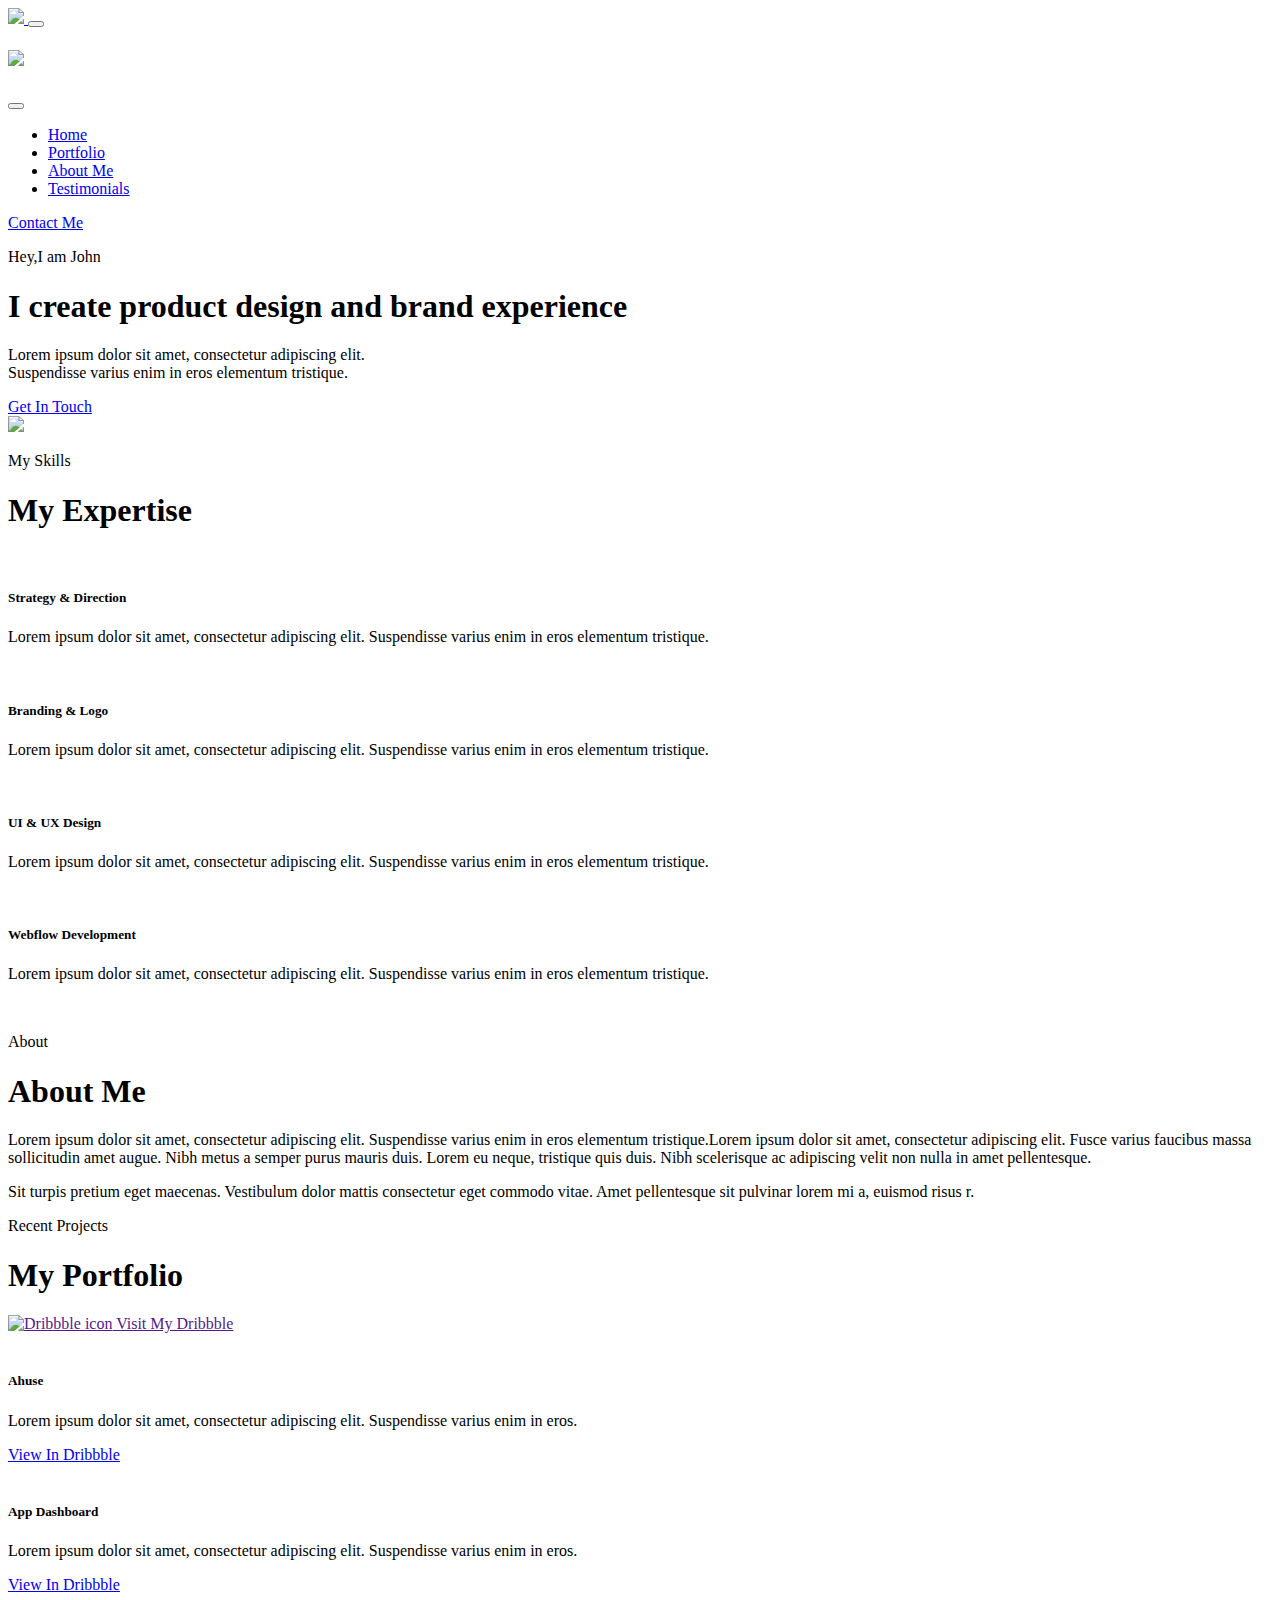
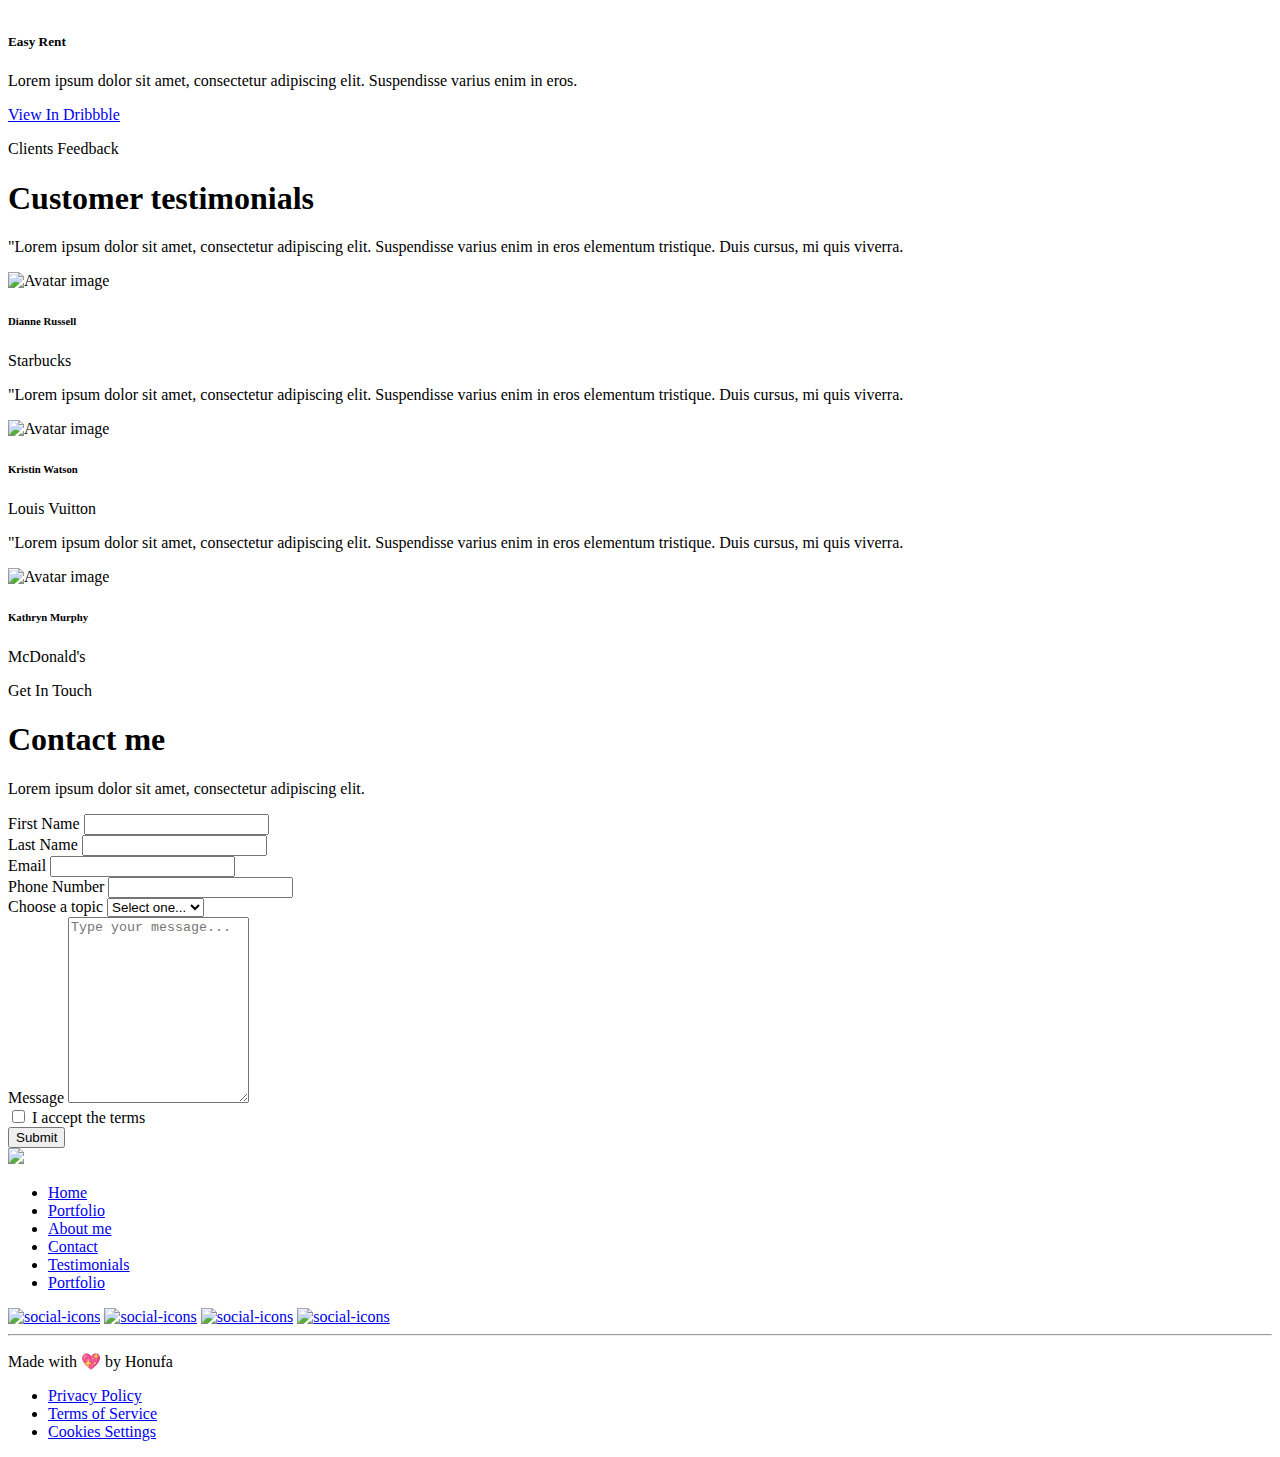
==== index.html @ 2c0fd6b6 "comments 1" ====
<!DOCTYPE html>
<html lang="en">
<head>
    <meta charset="UTF-8">
    <meta name="viewport" content="width=device-width, initial-scale=1.0">
    <title>Assignment First Webpage</title>
    
    <link rel="stylesheet" href="css/bootstrap.min.css">

    <link rel="stylesheet" href="css/style.css">

    <link rel="stylesheet" href="https://cdnjs.cloudflare.com/ajax/libs/bootstrap-icons/1.11.3/font/bootstrap-icons.min.css">
</head>
<body>
    <!-- -----navbar -->
    <nav class="navbar bg-body navbar-expand-lg shadow-lg fixed-top">
        <div class="container">
          <a class="navbar-brand" href="#">
            <img src="images/Logo.png" class="logo">
          </a>
          <button class="navbar-toggler shadow-none border-0" type="button" data-bs-toggle="offcanvas" data-bs-target="#offcanvasNavbar" aria-controls="offcanvasNavbar" aria-label="Toggle navigation">
            <span class="navbar-toggler-icon"></span>
          </button>

          <!-- ----sidebar -->

          <div class="sidebar offcanvas offcanvas-start" tabindex="-1" id="offcanvasNavbar" aria-labelledby="offcanvasNavbarLabel">

            <!-- -----sidebar header---- -->

            <div class="offcanvas-header text-white border-bottom">
              <h5 class="offcanvas-title" id="offcanvasNavbarLabel">
                <a class="navbar-brand" href="#">
                    <img src="images/Logo.png" class="logo">
                  </a>
              </h5>
              <button type="button" class="btn-close btn-close-white shadow-none" data-bs-dismiss="offcanvas" aria-label="Close"></button>
            </div>

            <!-- -----sidebar body -->
              
            <div class="offcanvas-body d-flex flex-column flex-lg-row p-4 p-lg-0">
              <ul class="navbar-nav justify-content-center align-items-center flex-grow-1">
                <li class="nav-item mx-2">
                  <a class="nav-link active" aria-current="page" href="#">Home</a>
                </li>
                <li class="nav-item mx-2">
                  <a class="nav-link" href="#portfolio">Portfolio</a>
                </li>

                <li class="nav-item mx-2">
                    <a class="nav-link" href="#about">About Me</a>
                  </li>

                  <li class="nav-item mx-2">
                    <a class="nav-link" href="#testimonial">Testimonials</a>
                  </li>
               
              </ul>

              <!-- contact button -->

            <div class="d-flex flex-column flex-lg-row justify-content-center align-items-center gap-1">
                <a href="#"class="ctn-color">Contact Me</a>
            </div>

            </div>
          </div>
        </div>
      </nav>

<!-- -------navbar-------- -->

<!-- hero -->
 <main>
<div id="hero">
  <div class="container">
      <div class="row d-flex justify-content-between align-content-center flex-lg-row flex-column">
          <div class="col-lg-6 col-6 col-12">
            <div id="hero-content">
               <p>Hey,I am John</p>
               <h1>I create <span class="pro-color">product design</span> and brand experience</h1>
               <p class="mt-lg-4 mt-3 fw-medium lh-base fs-5">Lorem ipsum dolor sit amet, consectetur adipiscing elit.<br> Suspendisse varius enim in eros elementum tristique.</p>
            </div>
            <div class="mt-4">
              <a href="#" id="btn-getin-touch">Get In Touch</a>
             </div>
          </div>
  
         <div class="col-lg-6 col-6 col-12">
           <div id="hero-img">
             <img src="images/hero.png">
           </div>
           
         </div>   

          </div>
      </div>
  </div>
<!-- hero -->

<!-- ----skills---- -->

<section class="icon-section h-100 py-5 mt-5 area">
  <div class="container">
    <div class="icons-title">
      <p class="fw-semibold">My Skills</p>
      <h1 class="fw-bold">My Expertise</h1>
    </div>
    <div class="row row-cols-1 row-cols-sm-2 row-cols-lg-4 g-3 g-md-4 mt-5">
        <div class="col">
            <div class="card p-1 section-bg border-0 border-bottom border-primary">
              <div class="card-body">
                <div class="box-img">
                    <img src="images/product-chain.png" alt="" class="icon-box-image w-25 h-25 bg-white p-2  rounded-4">
                </div>
                <div class="content mt-3">
                  <h5 class="fw-bold mb-3">Strategy & Direction</h5>
                  <p>Lorem ipsum dolor sit amet, consectetur adipiscing elit. Suspendisse varius enim in eros elementum tristique.</p>
                </div>
              </div>
            </div>
        </div>
        <div class="col">
            <div class="card p-2 section-bg border-0" data-aos="zoom-in">
              <div class="card-body">
                <div class="box-img">
                    <img src="images/tag.png" alt="" class="icon-box-image w-25 h-25 bg-white p-2  rounded-4">
                </div>
                <div class="content mt-3">
                  <h5 class="fw-bold mb-3">Branding & Logo</h5>
                  <p>Lorem ipsum dolor sit amet, consectetur adipiscing elit. Suspendisse varius enim in eros elementum tristique.</p>
                </div>
              </div>
            </div>
        </div>
        <div class="col">
            <div class="card p-2 section-bg border-0" data-aos="zoom-in">
              <div class="card-body">
                <div class="box-img">
                    <img src="images/feather.png" alt="" class="icon-box-image w-25 h-25 bg-white p-2  rounded-4">
                </div>
                <div class="content mt-3">
                  <h5 class="fw-bold mb-3">UI & UX Design</h5>
                  <p>Lorem ipsum dolor sit amet, consectetur adipiscing elit. Suspendisse varius enim in eros elementum tristique.</p>
                </div>
              </div>
            </div>
        </div>
        <div class="col">
            <div class="card p-2 section-bg border-0" data-aos="zoom-in">
              <div class="card-body">
                <div class="box-img">
                    <img src="images/code.png" alt="" class="icon-box-image w-25 h-25 bg-white p-2  rounded-4">
                </div>
                <div class="content mt-3">
                  <h5 class="fw-bold mb-3">Webflow Development</h5>
                  <p>Lorem ipsum dolor sit amet, consectetur adipiscing elit. Suspendisse varius enim in eros elementum tristique.</p>
                </div>
              </div>
            </div>
        </div>
    </div>
  </div>
</section>
<!-- ----skills---- -->

<!-- ---about -->
<section class="about-me h-100 py-5 mt-5 area" id="about-me">
  <div class="container">
    <div class="row row-cols-1 row-cols-lg-2 row-cols-md-2 g-3 gy-sm-5 d-flex justify-content-center align-items-center">
        <div class="col-lg-6 col-md-6 col-12">
          <div class="about-img mt-5 mt-lg-0">
            <img src="images/About Me.png" alt="" class="img-fluid">
          </div>
        </div>
        <div class="col-lg-6 col-md-6 col-12">
          <div class="about-content ms-lg-5 ms-0 mt-5 mt-lg-0">
            <p class="fw-semibold">About</p>
            <h1 class="fw-bold fs-1">About Me</h1>
            <p>Lorem ipsum dolor sit amet, consectetur adipiscing elit. Suspendisse varius enim in eros elementum tristique.Lorem ipsum dolor sit amet, consectetur adipiscing elit. Fusce varius faucibus massa sollicitudin amet augue. Nibh metus a semper purus mauris duis. Lorem eu neque, tristique quis duis. Nibh scelerisque ac adipiscing velit non nulla in amet pellentesque.</p>
            <p>Sit turpis pretium eget maecenas. Vestibulum dolor mattis consectetur eget commodo vitae. Amet pellentesque sit pulvinar lorem mi a, euismod risus r.</p>
          </div>
        </div>
    </div>
  </div>
</section>

<!-- ---- about- -->

<!-- -------portfolio -->
<section class="portfolio h-100 py-5 mt-5 area" id="portfolio">
  <div class="container">
   <!-- ==============portfolio-top-item================= -->
   <div class="portfolio-top-item d-lg-flex d-md-flex d-sm-flex justify-content-between align-items-center">
     <div class="portfolio-title">
       <p class="fw-semibold">Recent Projects</p>
       <h1 class="fw-bold">My Portfolio</h1>
     </div>
     <div class="portfolio-btn">
       <a href="" class="btn btn-danger text-white py-2 px-3 mt-4 mt-lg-0"><img src="images/dribbble.png" class="btn-img" alt="Dribbble icon"> Visit My Dribbble</a>
     </div>
   </div>
    <!-- ======= row ========== -->
    <div class="row row-cols-1 row-cols-sm-2 row-cols-lg-3 g-3 mt-5">
      <div class="col">
         <div class="card border-0 shadow">
           <img src="images/Image.png" alt="" class="card-img-top img-fluid">
           <div class="card-body">
              <h5 class="fw-semibold">Ahuse</h5>
              <p>Lorem ipsum dolor sit amet, consectetur adipiscing elit. Suspendisse varius enim in eros.</p>
              <a href="#" target="_blank" class="btn p-0 fw-semibold border-0 rounded-0 border-bottom border-primary pb-1">View In Dribbble <i class="bi bi-arrow-up-right fw-semibold"></i></a>
           </div>
         </div>
      </div>
      <div class="col">
         <div class="card border-0 shadow">
           <img src="images/Image2.png" alt="" class="card-img-top img-fluid">
           <div class="card-body">
              <h5 class="fw-semibold">App Dashboard</h5>
              <p>Lorem ipsum dolor sit amet, consectetur adipiscing elit. Suspendisse varius enim in eros.</p>
              <a href="#" target="_blank" class="btn p-0 fw-semibold border-0 rounded-0 border-bottom border-primary pb-1">View In Dribbble <i class="bi bi-arrow-up-right fw-semibold"></i></a>
           </div>
         </div>
      </div>
      <div class="col">
         <div class="card border-0 shadow">
           <img src="images/Image3.png" alt="" class="card-img-top img-fluid">
           <div class="card-body">
              <h5 class="fw-semibold">Easy Rent</h5>
              <p>Lorem ipsum dolor sit amet, consectetur adipiscing elit. Suspendisse varius enim in eros.</p>
              <a href="#" target="_blank" class="btn p-0 fw-semibold border-0 rounded-0 border-bottom border-primary pb-1">View In Dribbble <i class="bi bi-arrow-up-right fw-semibold"></i></a>
           </div>
         </div>
      </div>
    </div>
  </div>
</section>
<!-- ------portfolio -->

<!-- ----testimonial -->

<section class="testimonials h-100 py-5 mt-5 area section-bg" id="testimonials">
  <div class="container">
    <div class="testimonials-title pt-5">
      <p class="fw-semibold">Clients Feedback</p>
      <h1 class="fw-bold">Customer testimonials</h1>
    </div>
    <div class="row row-cols-1 row-cols-sm-2 row-cols-lg-3 g-3 mt-5 pb-5 ">
      <div class="col">
         <div class="card border-success bg-transparent">
           <div class="card-body">
            <div class="testimonials-icon mb-3">
              <i class="bi bi-star-fill text-success"></i>
              <i class="bi bi-star-fill text-success"></i>
              <i class="bi bi-star-fill text-success"></i>
              <i class="bi bi-star-fill text-success"></i>
              <i class="bi bi-star-fill text-success"></i>
             </div>
             <p>"Lorem ipsum dolor sit amet, consectetur adipiscing elit. Suspendisse varius enim in eros elementum tristique. Duis cursus, mi quis viverra.</p>
             <div class="profile-items d-flex align-items-center mt-3">
                <img src="images/Avatar1.png" alt="Avatar image" class="profile me-3">
                <div class="profile-content mt-3">
                   <h6 class="fw-semibold">Dianne Russell</h6>
                   <p class="fw-normal">Starbucks</p>
                </div>
             </div>
           </div>
         </div>
      </div>
      <div class="col">
         <div class="card border-success bg-transparent">
           <div class="card-body">
             <div class="testimonials-icon mb-3">
              <i class="bi bi-star-fill text-success"></i>
              <i class="bi bi-star-fill text-success"></i>
              <i class="bi bi-star-fill text-success"></i>
              <i class="bi bi-star-fill text-success"></i>
              <i class="bi bi-star-fill text-success"></i>
             </div>
             <p>"Lorem ipsum dolor sit amet, consectetur adipiscing elit. Suspendisse varius enim in eros elementum tristique. Duis cursus, mi quis viverra.</p>
             <div class="profile-items d-flex align-items-center mt-3">
                <img src="images/Avatar2.png" alt="Avatar image" class="profile me-3">
                <div class="profile-content mt-3">
                   <h6 class="fw-semibold">Kristin Watson</h6>
                   <p class="fw-normal">Louis Vuitton</p>
                </div>
             </div>
           </div>
         </div>
      </div>
      <div class="col">
         <div class="card border-success bg-transparent">
           <div class="card-body">
             <div class="testimonials-icon mb-3">
              <i class="bi bi-star-fill text-success"></i>
              <i class="bi bi-star-fill text-success"></i>
              <i class="bi bi-star-fill text-success"></i>
              <i class="bi bi-star-fill text-success"></i>
              <i class="bi bi-star-fill text-success"></i>
             </div>
             <p>"Lorem ipsum dolor sit amet, consectetur adipiscing elit. Suspendisse varius enim in eros elementum tristique. Duis cursus, mi quis viverra.</p>
             <div class="profile-items d-flex align-items-center mt-3">
                <img src="images/Avatar3.png" alt="Avatar image" class="profile me-3">
                <div class="profile-content mt-3">
                   <h6 class="fw-semibold">Kathryn Murphy</h6>
                   <p class="fw-normal">McDonald's</p>
                </div>
             </div>
           </div>
         </div>
      </div>
    </div>
  </div>
</section>

<!-- ----------testimonial -->

<!-- ------contact -->
<section class="contact h-100 py-5 mt-5 area" id="contact">
  <div class="container">
   <div class="testimonials-title text-center">
     <p class="fw-semibold">Get In Touch</p>
     <h1 class="fw-bold mb-3">Contact me</h1>
     <p>Lorem ipsum dolor sit amet, consectetur adipiscing elit. </p>
   </div>
      <div class="row row-cols-1 d-flex justify-content-center mt-5">
         <div class="col-12 col-lg-8">
             <form action="#" method="get">
               <div class="row">
                 <div class="col-12 col-md-6">
                   <label for="firstName" class="form-label">First Name</label>
                   <input type="text" class="form-control btn-outline-primary" aria-label="First name" id="firstName">
                 </div>
                 <div class="col-12 col-md-6 mt-3 mt-md-0">
                   <label for="lastName" class="form-label">Last Name</label>
                   <input type="text" class="form-control btn-outline-primary" aria-label="Last name" id="lastName">
                 </div>
               </div>
               <div class="row mt-3">
                 <div class="col-12 col-md-6">
                   <label for="email" class="form-label">Email</label>
                   <input type="email" class="form-control btn-outline-primary" aria-label="Email" id="email">
                 </div>
                 <div class="col-12 col-md-6 mt-3 mt-md-0">
                   <label for="phoneNumber" class="form-label">Phone Number</label>
                   <input type="number" class="form-control btn-outline-primary" aria-label="Phone number" id="phoneNumber">
                 </div>
               </div>
               <div class="col-12 mt-4">
                 <label for="inputState" class="form-label">Choose a topic</label>
                 <select id="inputState" class="form-select btn-outline-primary">
                   <option selected>Select one...</option>
                   <option>...</option>
                 </select>
               </div>
               <div class="col-12 mt-4">
                 <label for="message" class="form-label">Message</label>
                 <textarea name="text" id="message"  class="form-control btn-outline-primary" aria-label="With textarea" style="height: 180px" placeholder="Type your message..."></textarea>
               </div>
                <div class="col-12 mt-4">
                 <input class="form-check-input btn-outline-primary" type="checkbox" value="" id="flexCheckChecked"> 
                 <label class="form-check-label" for="flexCheckChecked">
                   I accept the terms
                 </label>
                </div>
                <div class="col-12 mt-4 d-flex justify-content-center align-items-center">
                 <button type="submit" class="btn btn-primary px-4">Submit</button>
               </div>
             </form>
         </div>
      </div>
  </div>
</section>
</main>

<!-- ------contact -->

<!-- ----footer -->

<footer class="footer h-100 py-5 mt-5 section-bg">
  <div class="container">
    <div class="row py-4 d-sm-flex justify-content-sm-center align-items-sm-center justify-content-center align-items-center">
      <div class="col-lg-2 col-sm-5 col-6">
        <a class="navbar-brand" href="#"><img src="images/Logo.png" class="w-100 mb-3"></a>
      </div>
      <div class="col-lg-8">
        <div class="footer-top-nav">
          <ul class="nav mb-3 mb-lg-0 d-flex justify-content-center align-items-center">
            <li class="nav-item me-2">
              <a class="nav-link" aria-current="page" href="#home">Home</a>
            </li>
            <li class="nav-item me-2">
              <a class="nav-link" href="#portfolio">Portfolio</a>
            </li>
            <li class="nav-item me-2">
              <a class="nav-link" href="#about-me">About me</a>
            </li>
            <li class="nav-item me-2">
              <a class="nav-link" href="#contact">Contact</a>
            </li>
            <li class="nav-item">
              <a class="nav-link" href="#testimonials">Testimonials</a>
            </li>
            <li class="nav-item">
              <a class="nav-link" href="#testimonials">Portfolio</a>
            </li>
          </ul>
        </div>
      </div>
      <div class="col-lg-2">
        <div class="footer-icons d-flex justify-content-center  zalign-items-center">
          <a href="http://" target="_blank" class="m-2"><img src="images/Facebook.png" alt="social-icons"></a>
          <a href="http://" target="_blank" class="m-2"><img src="images/instagram.png" alt="social-icons"></a>
          <a href="http://" target="_blank" class="m-2"><img src="images/twitter.png" alt="social-icons"></a>
          <a href="http://" target="_blank" class="m-2"><img src="images/linkedin.png" alt="social-icons"></a>
        </div>
      </div>
    </div>
    <hr>
    <div class="row py-3">
      <div class="col-12 col-lg-6">
        <div class="footer-bottom-text">
          <p class="fw-medium text-center text-lg-start">Made with 💖 by Honufa</p>
        </div>
      </div>
      <div class="col-12 col-lg-6">
        <div class="footer-nav">
          <ul class="nav mb-2 mb-lg-0 d-flex justify-content-lg-end justify-content-center">
            <li class="nav-item">
              <a class="nav-link" href="#">Privacy Policy</a>
            </li>
            <li class="nav-item">
              <a class="nav-link" href="#">Terms of Service</a>
            </li>
            <li class="nav-item">
              <a class="nav-link" href="#">Cookies Settings</a>
            </li>
          </ul>
        </div>
      </div>
    </div>
  </div>
</footer>


<!-- ----footer -->

<script src="js/bootstrap.bundle.js"></script>


</body>
</html>
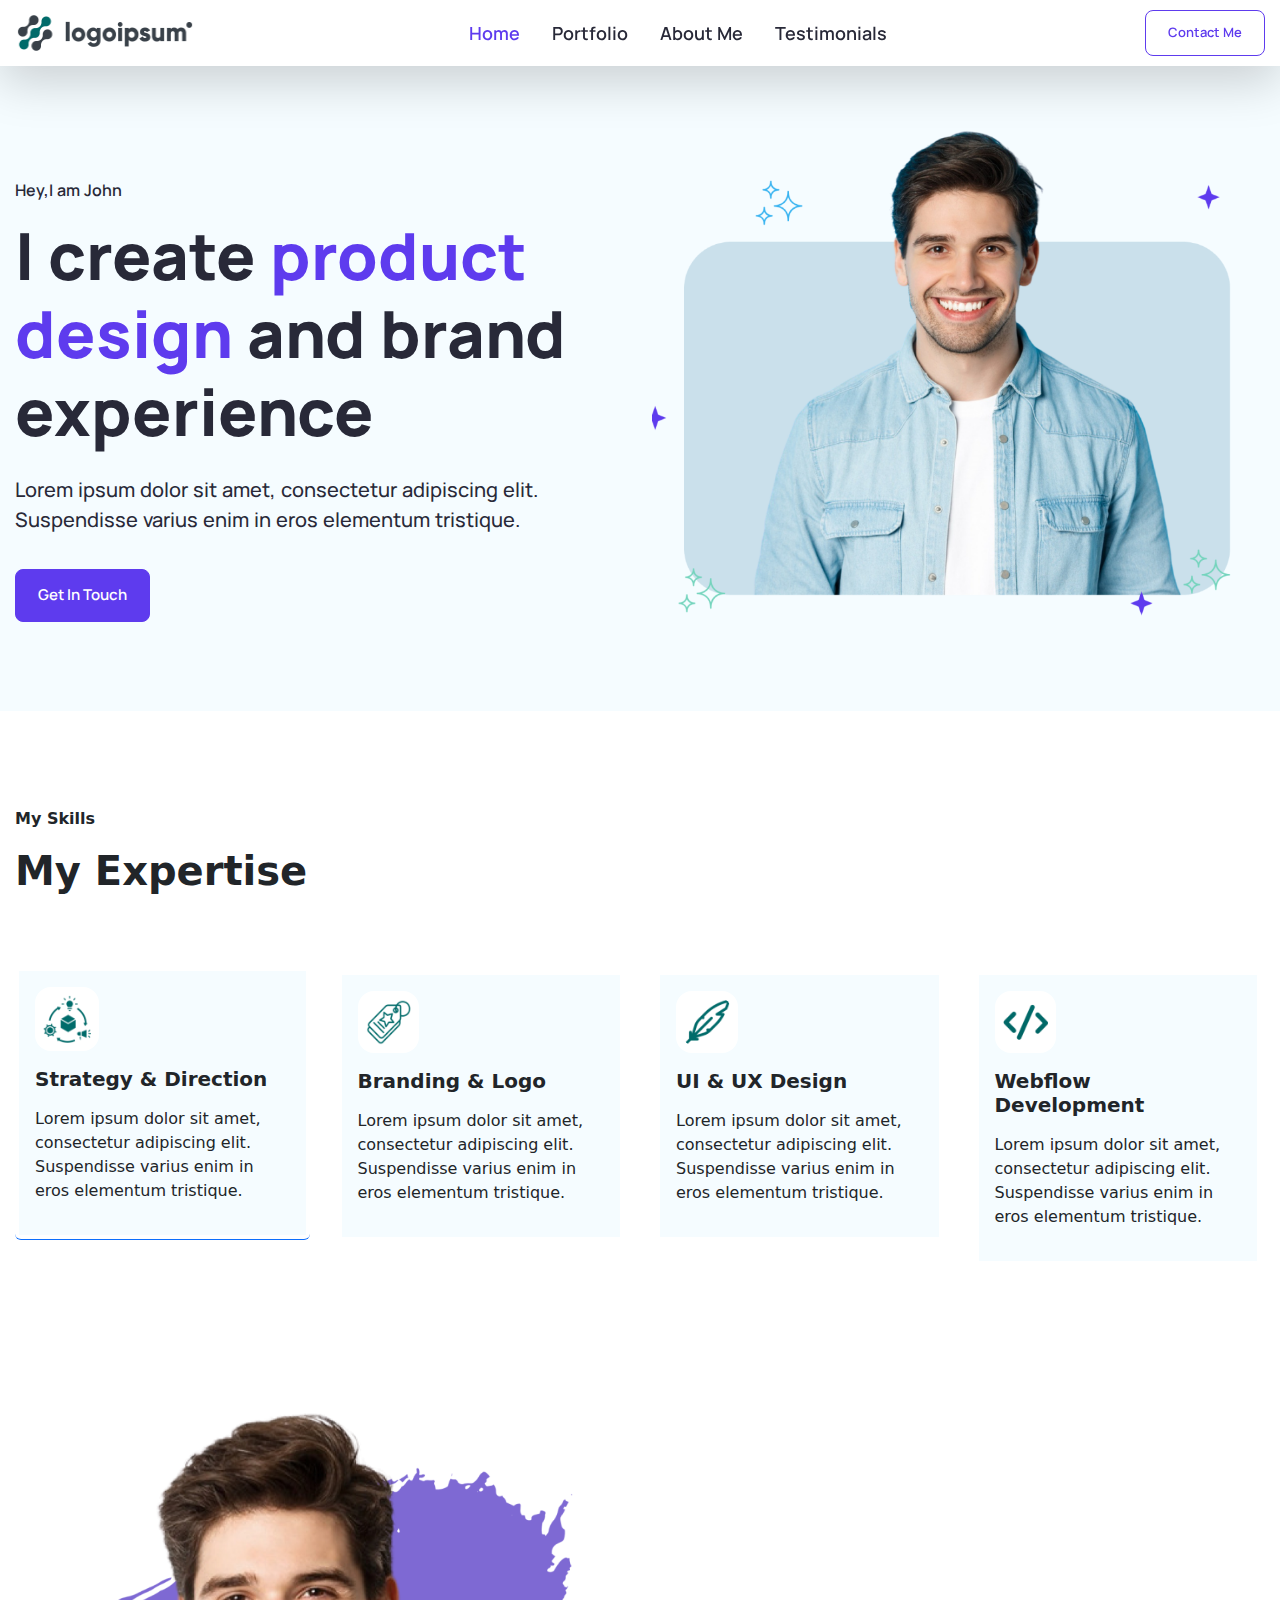
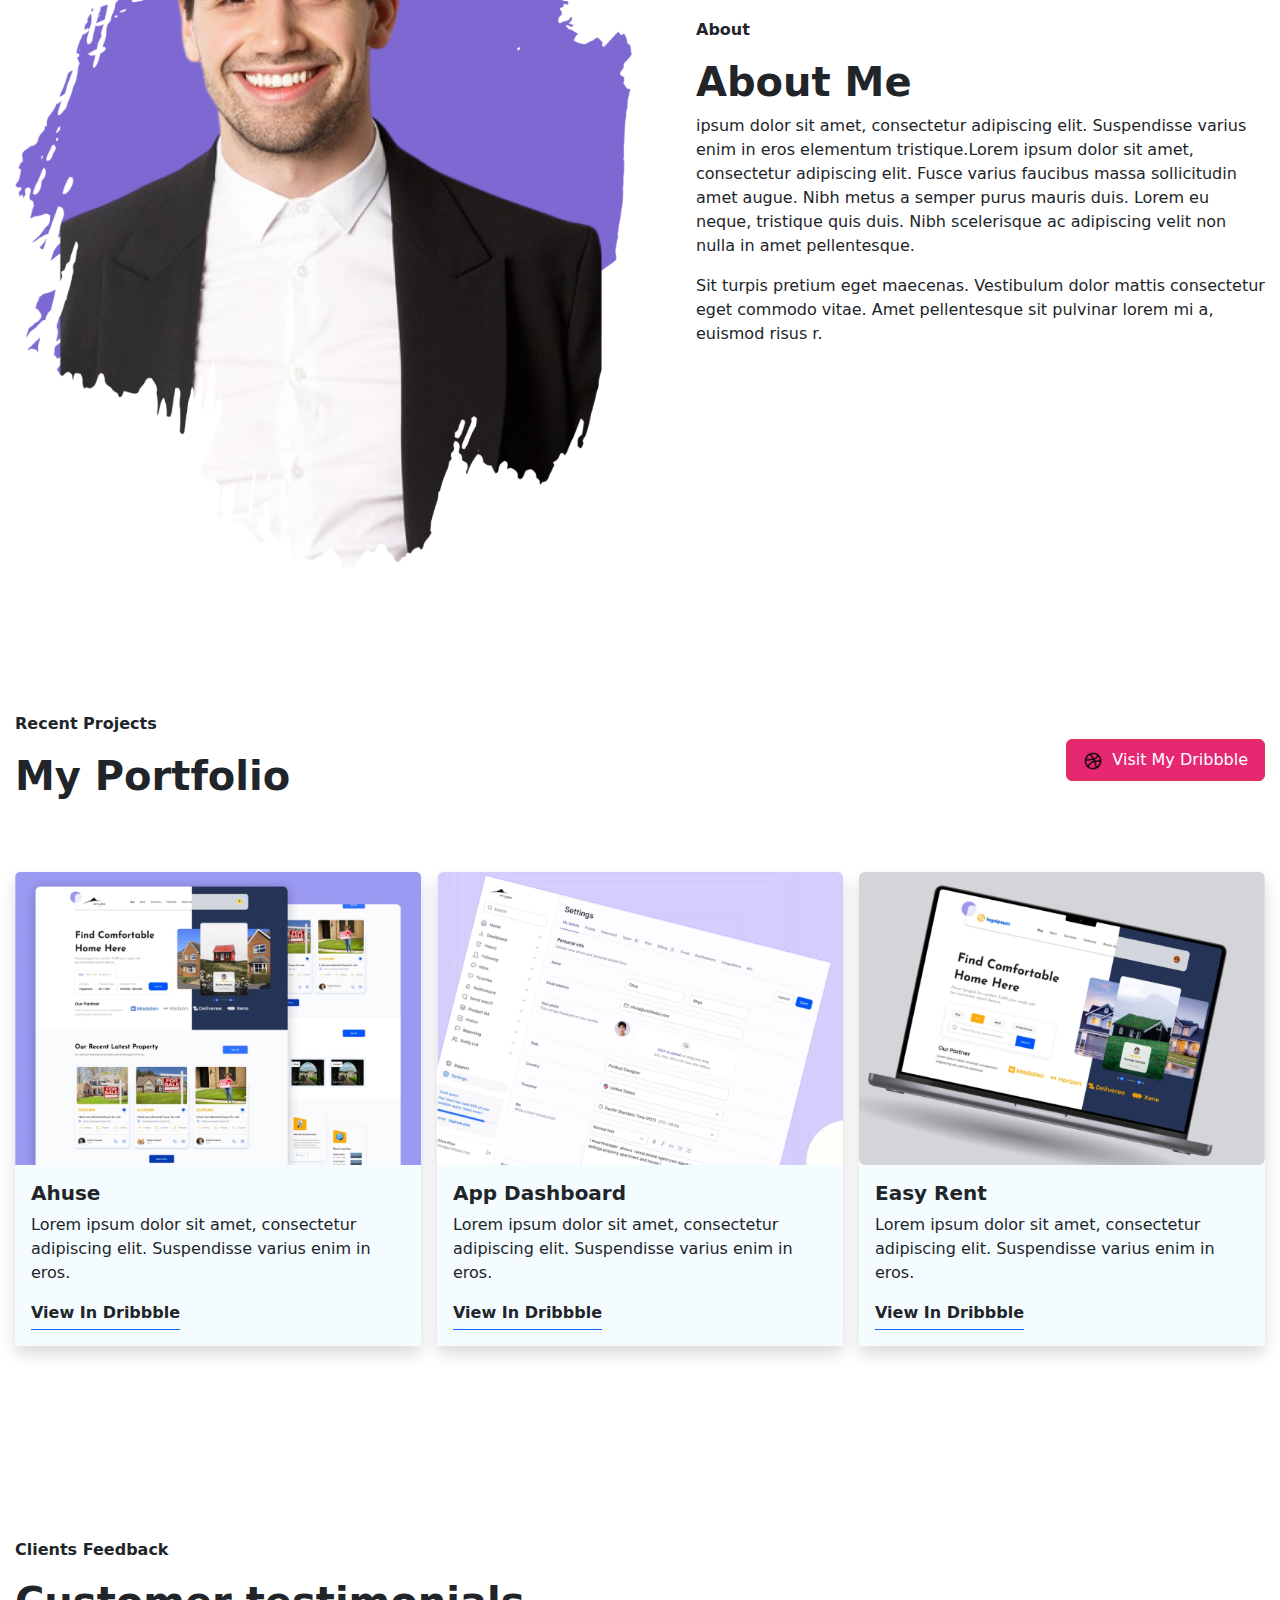
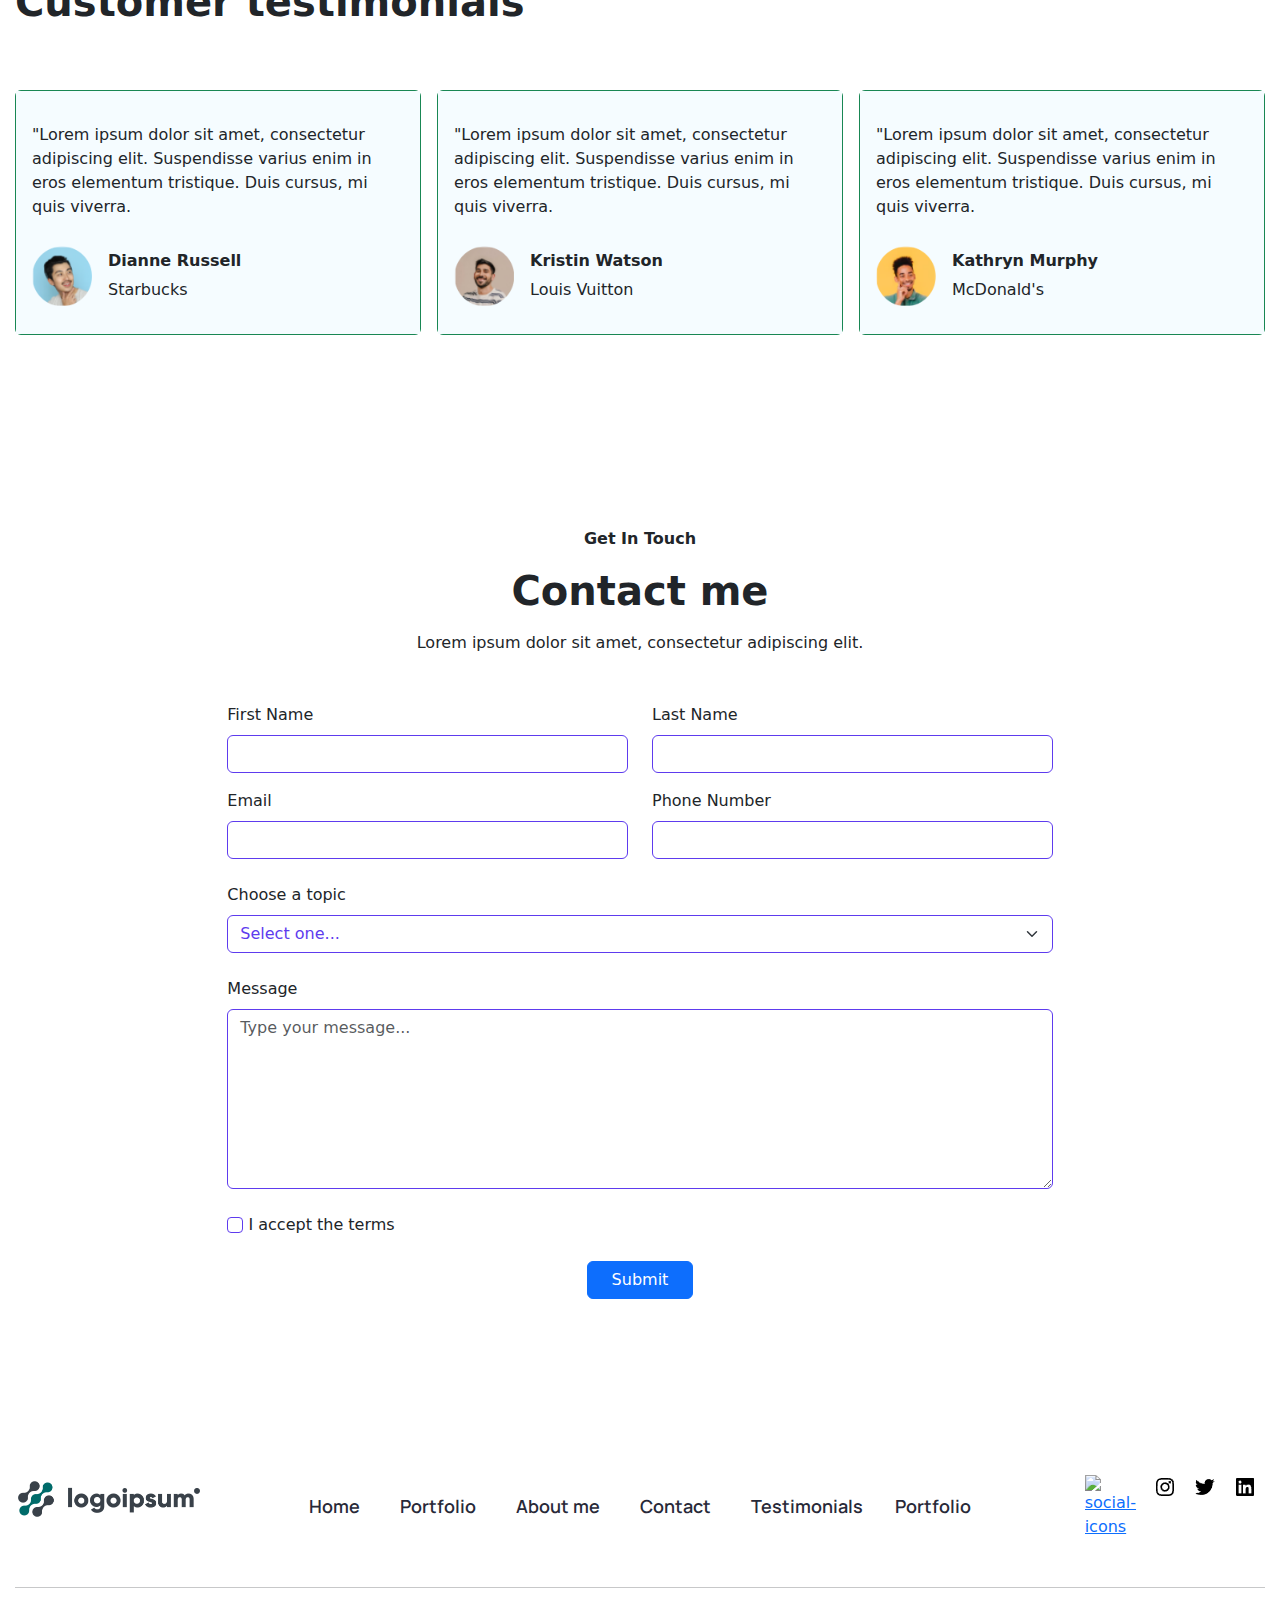
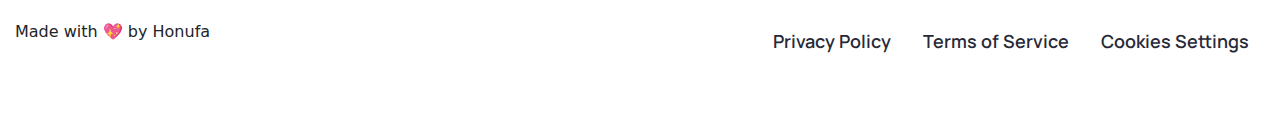
==== commit 09cce4e2: "comment3" ====
--- a/index.html
+++ b/index.html
@@ -5,9 +5,9 @@
     <meta name="viewport" content="width=device-width, initial-scale=1.0">
     <title>Assignment First Webpage</title>
     
-    <link rel="stylesheet" href="css/bootstrap.min.css">
-
-    <link rel="stylesheet" href="css/style.css">
+    <link rel="stylesheet" href="./css/bootstrap.min.css">
+
+    <link rel="stylesheet" href="./css/style.css">
 
     <link rel="stylesheet" href="https://cdnjs.cloudflare.com/ajax/libs/bootstrap-icons/1.11.3/font/bootstrap-icons.min.css">
 </head>
@@ -178,7 +178,7 @@
           <div class="about-content ms-lg-5 ms-0 mt-5 mt-lg-0">
             <p class="fw-semibold">About</p>
             <h1 class="fw-bold fs-1">About Me</h1>
-            <p>Lorem ipsum dolor sit amet, consectetur adipiscing elit. Suspendisse varius enim in eros elementum tristique.Lorem ipsum dolor sit amet, consectetur adipiscing elit. Fusce varius faucibus massa sollicitudin amet augue. Nibh metus a semper purus mauris duis. Lorem eu neque, tristique quis duis. Nibh scelerisque ac adipiscing velit non nulla in amet pellentesque.</p>
+            <p> ipsum dolor sit amet, consectetur adipiscing elit. Suspendisse varius enim in eros elementum tristique.Lorem ipsum dolor sit amet, consectetur adipiscing elit. Fusce varius faucibus massa sollicitudin amet augue. Nibh metus a semper purus mauris duis. Lorem eu neque, tristique quis duis. Nibh scelerisque ac adipiscing velit non nulla in amet pellentesque.</p>
             <p>Sit turpis pretium eget maecenas. Vestibulum dolor mattis consectetur eget commodo vitae. Amet pellentesque sit pulvinar lorem mi a, euismod risus r.</p>
           </div>
         </div>
@@ -446,7 +446,7 @@
 
 <!-- ----footer -->
 
-<script src="js/bootstrap.bundle.js"></script>
+<script src="./js/bootstrap.bundle.js"></script>
 
 
 </body>
--- a/css/style.css
+++ b/css/style.css
@@ -0,0 +1,83 @@
+@import url('https://fonts.googleapis.com/css2?family=Inter:ital,opsz,wght@0,14..32,100..900;1,14..32,100..900&family=Manrope:wght@200..800&display=swap');
+
+/* font-family: "Manrope", sans-serif; */
+
+body{ margin:0;padding: 0;box-sizing: border-box;}
+
+.container{max-width: 1747px !important;margin: auto;padding: 0 15px;}
+
+.logo{width:180px;height:40px}
+
+.nav-link{color:#282938;font-weight: 600;font-family:"Manrope", sans-serif;font-size: 18px;transition: 0.4s;}
+
+.nav-link:hover{color:#5E3BEE !important;}
+.active{color:#5E3BEE !important}
+
+.ctn-color{border:1px solid #5E3BEE;padding: 12px 22px;text-decoration: none;display: inline-block;font-size: 13px;font-family: "Manrope", sans-serif;font-weight: 600;border-radius: 8px;color:#5E3BEE;transition: 0.3s;cursor: pointer;}
+
+.ctn-color:hover{background: #5E3BEE;color:white;border:1px solid white}
+
+
+@media(max-width:991px){
+    .sidebar{background:white;}
+
+}
+@media(max-width:576px){
+    .logo{max-width: fit-content;object-fit: cover;}
+}
+
+/* ---------------- */
+
+#hero{background: #F5FCFF;padding-top:10%;padding-bottom:7%;}
+
+#hero-content{margin-top: 50px;}
+
+#hero-content p{margin:0;font-size: 16px;font-family:"Manrope", sans-serif ;color:#282938;word-spacing: 1px;font-weight: 600;}
+
+#hero-content h1{margin:0;font-size: 65px;font-family:"Manrope", sans-serif ;color:#282938;word-spacing: 1px;font-weight: 800;padding-top: 15px;}
+.pro-color{color:#5E3BEE}
+
+#hero-img img{max-width: 100%;height:auto;object-fit: cover;}
+
+#btn-getin-touch{border:1px solid #5E3BEE;padding: 14px 22px;text-decoration: none;display: inline-block;font-size: 15px;font-family: "Manrope", sans-serif;font-weight: 600;border-radius: 8px;color:#ffffff;background: #5E3BEE;transition: 0.3s;cursor: pointer;margin-top: 10px;}
+
+#btn-getin-touch:hover{background: #F5FCFF;border: 1px solid #5E3BEE;color:#5E3BEE}
+/* ------------------ */
+
+.icon-section .card:hover{
+    border-bottom: 2px solid #5E3BEE !important;
+  }
+
+.card-body{background:#F5FCFF ;}
+
+/* ---------------- */
+
+.btn-danger{
+    background-color: #E62872 !important;
+  }
+  .portfolio-btn .btn-img{
+    width: 20px;
+    height: 20px;
+    margin-right: 4px;
+  }
+
+/* --------------- */
+
+.testimonials .profile{
+    width: 60px;
+    height: 60px;
+  }
+
+/* -------------- */
+
+.contact .btn-outline-primary{
+    border: 1px solid #5E3BEE;
+    color: #5E3BEE;
+  }
+  .contact .btn-outline-primary:hover{
+    background-color: transparent;
+    color: #5E3BEE !important;
+  }
+
+
+
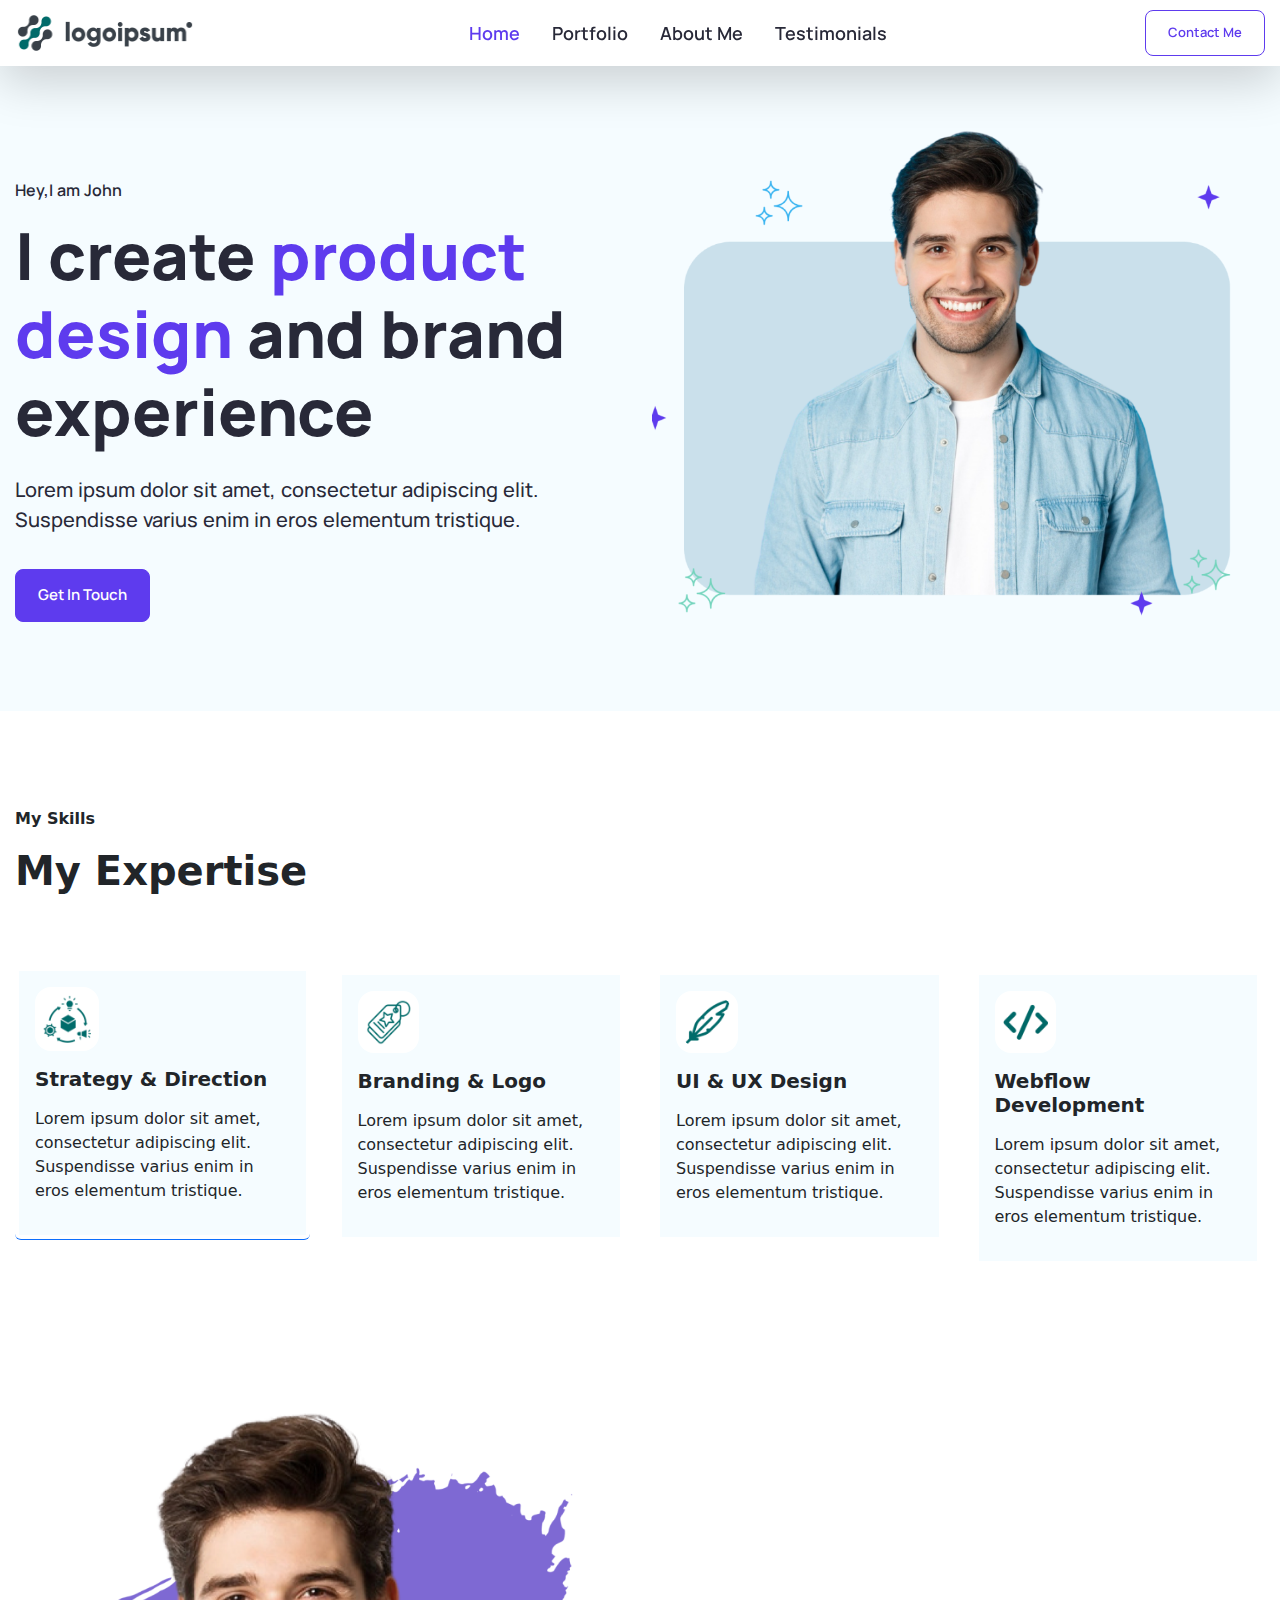
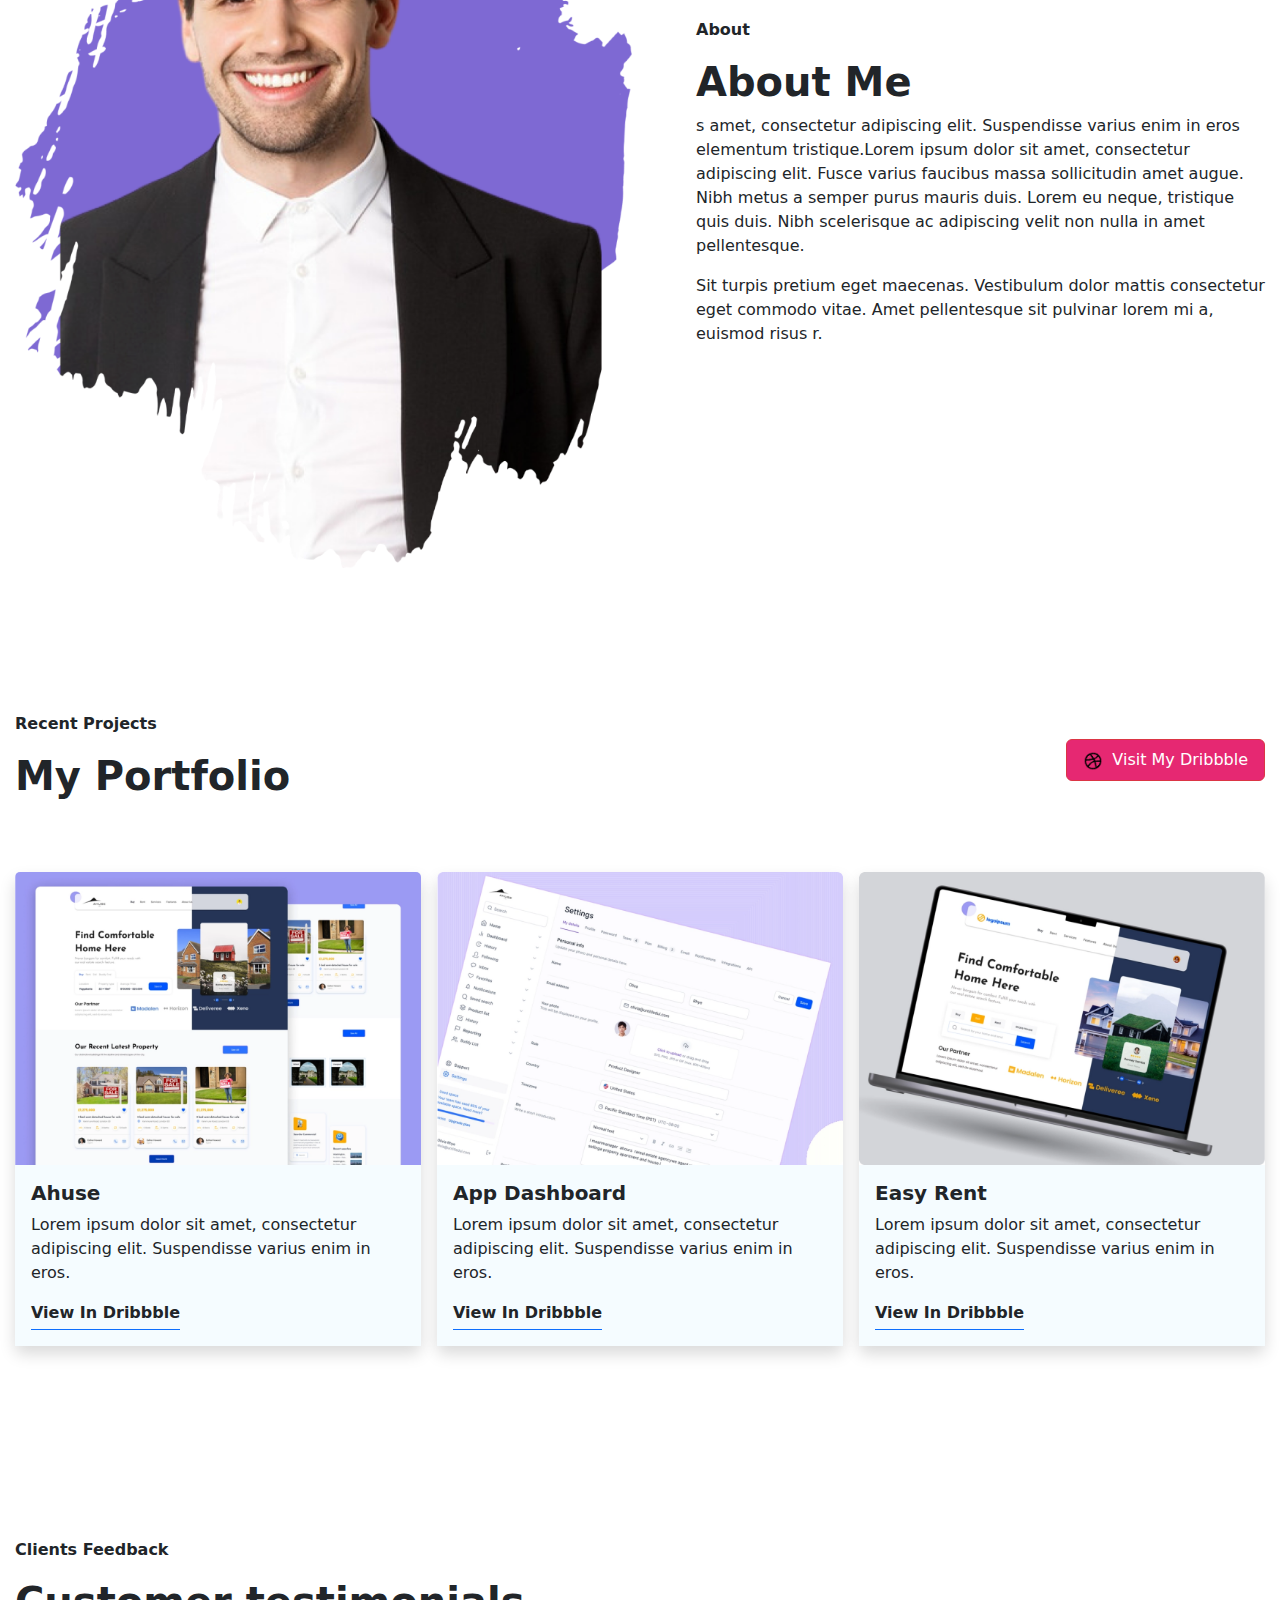
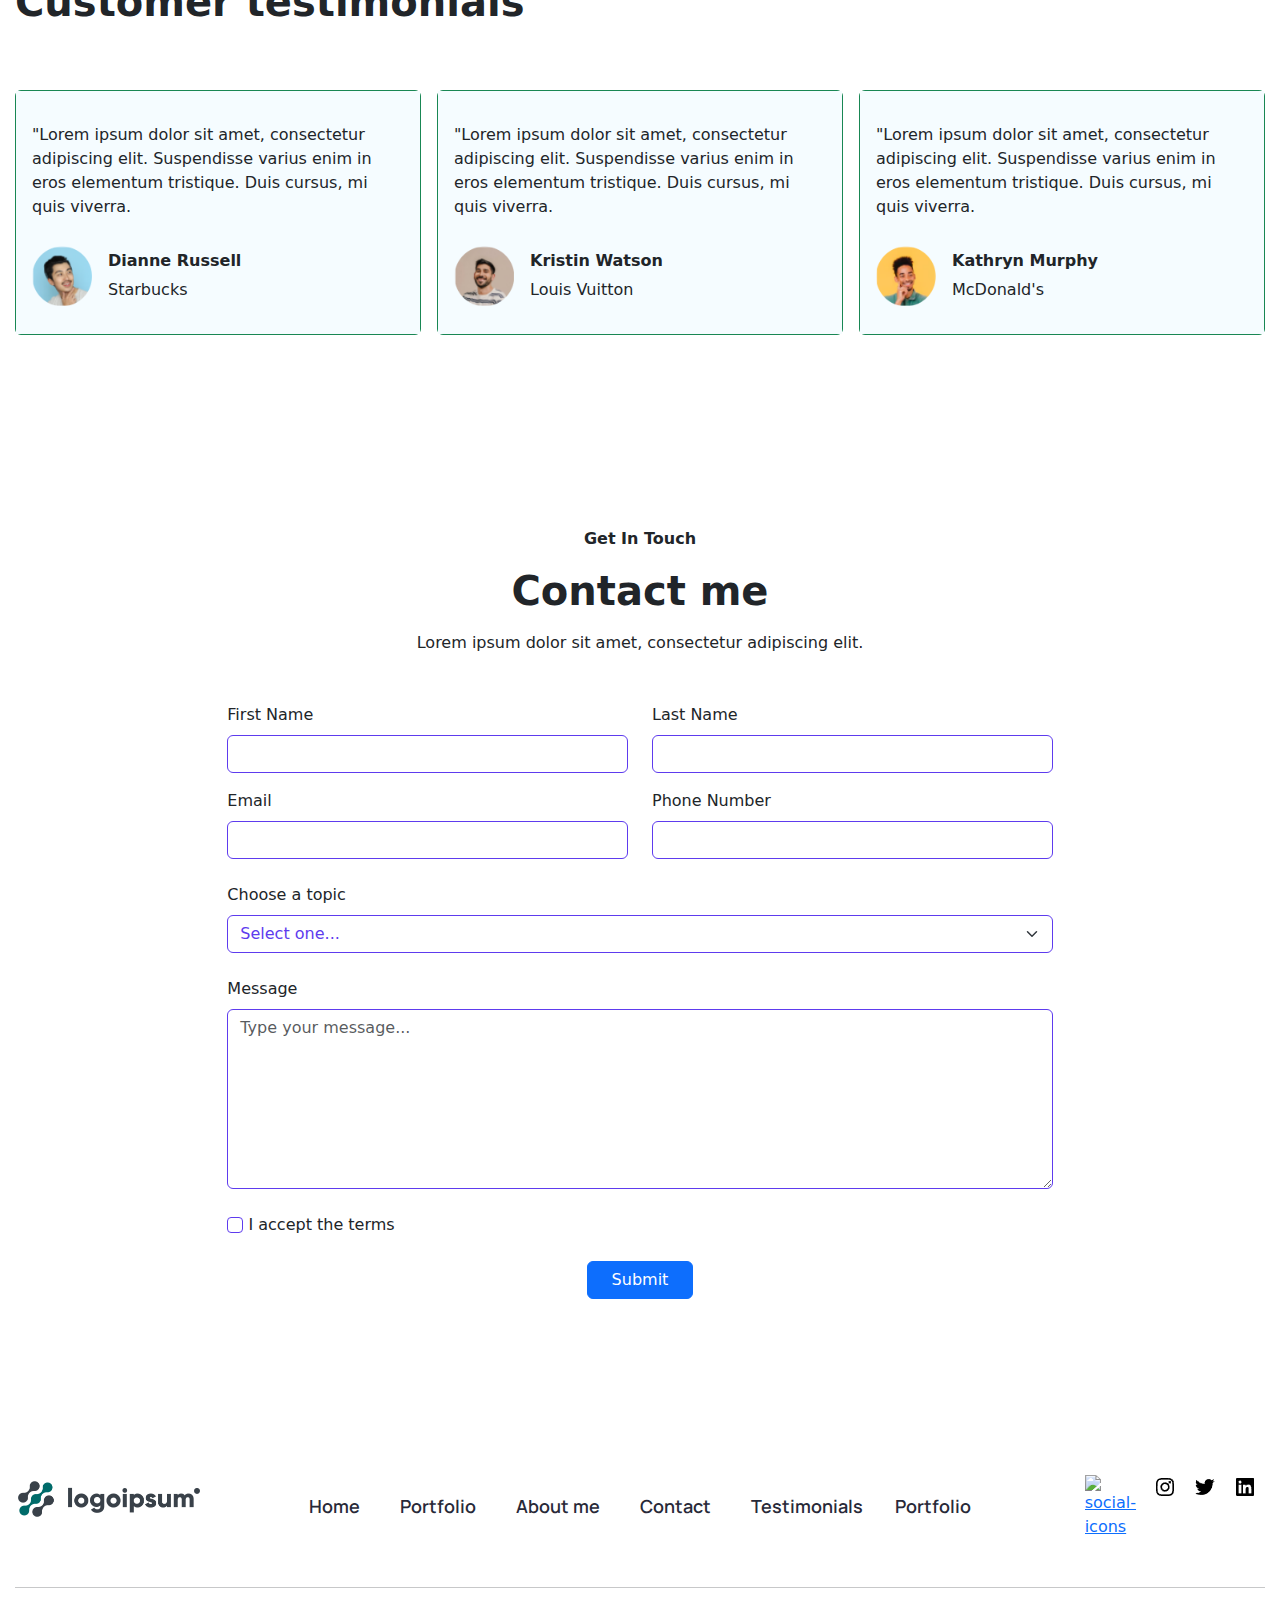
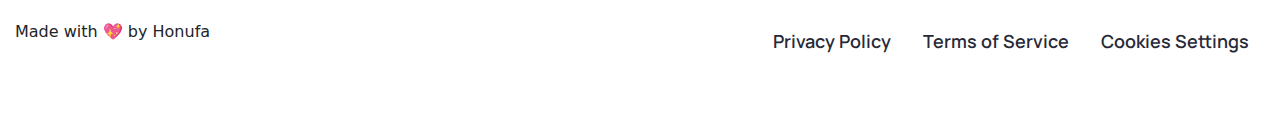
==== commit 6dfac8ca: "comments 4" ====
--- a/index.html
+++ b/index.html
@@ -178,7 +178,7 @@
           <div class="about-content ms-lg-5 ms-0 mt-5 mt-lg-0">
             <p class="fw-semibold">About</p>
             <h1 class="fw-bold fs-1">About Me</h1>
-            <p> ipsum dolor sit amet, consectetur adipiscing elit. Suspendisse varius enim in eros elementum tristique.Lorem ipsum dolor sit amet, consectetur adipiscing elit. Fusce varius faucibus massa sollicitudin amet augue. Nibh metus a semper purus mauris duis. Lorem eu neque, tristique quis duis. Nibh scelerisque ac adipiscing velit non nulla in amet pellentesque.</p>
+            <p> s amet, consectetur adipiscing elit. Suspendisse varius enim in eros elementum tristique.Lorem ipsum dolor sit amet, consectetur adipiscing elit. Fusce varius faucibus massa sollicitudin amet augue. Nibh metus a semper purus mauris duis. Lorem eu neque, tristique quis duis. Nibh scelerisque ac adipiscing velit non nulla in amet pellentesque.</p>
             <p>Sit turpis pretium eget maecenas. Vestibulum dolor mattis consectetur eget commodo vitae. Amet pellentesque sit pulvinar lorem mi a, euismod risus r.</p>
           </div>
         </div>
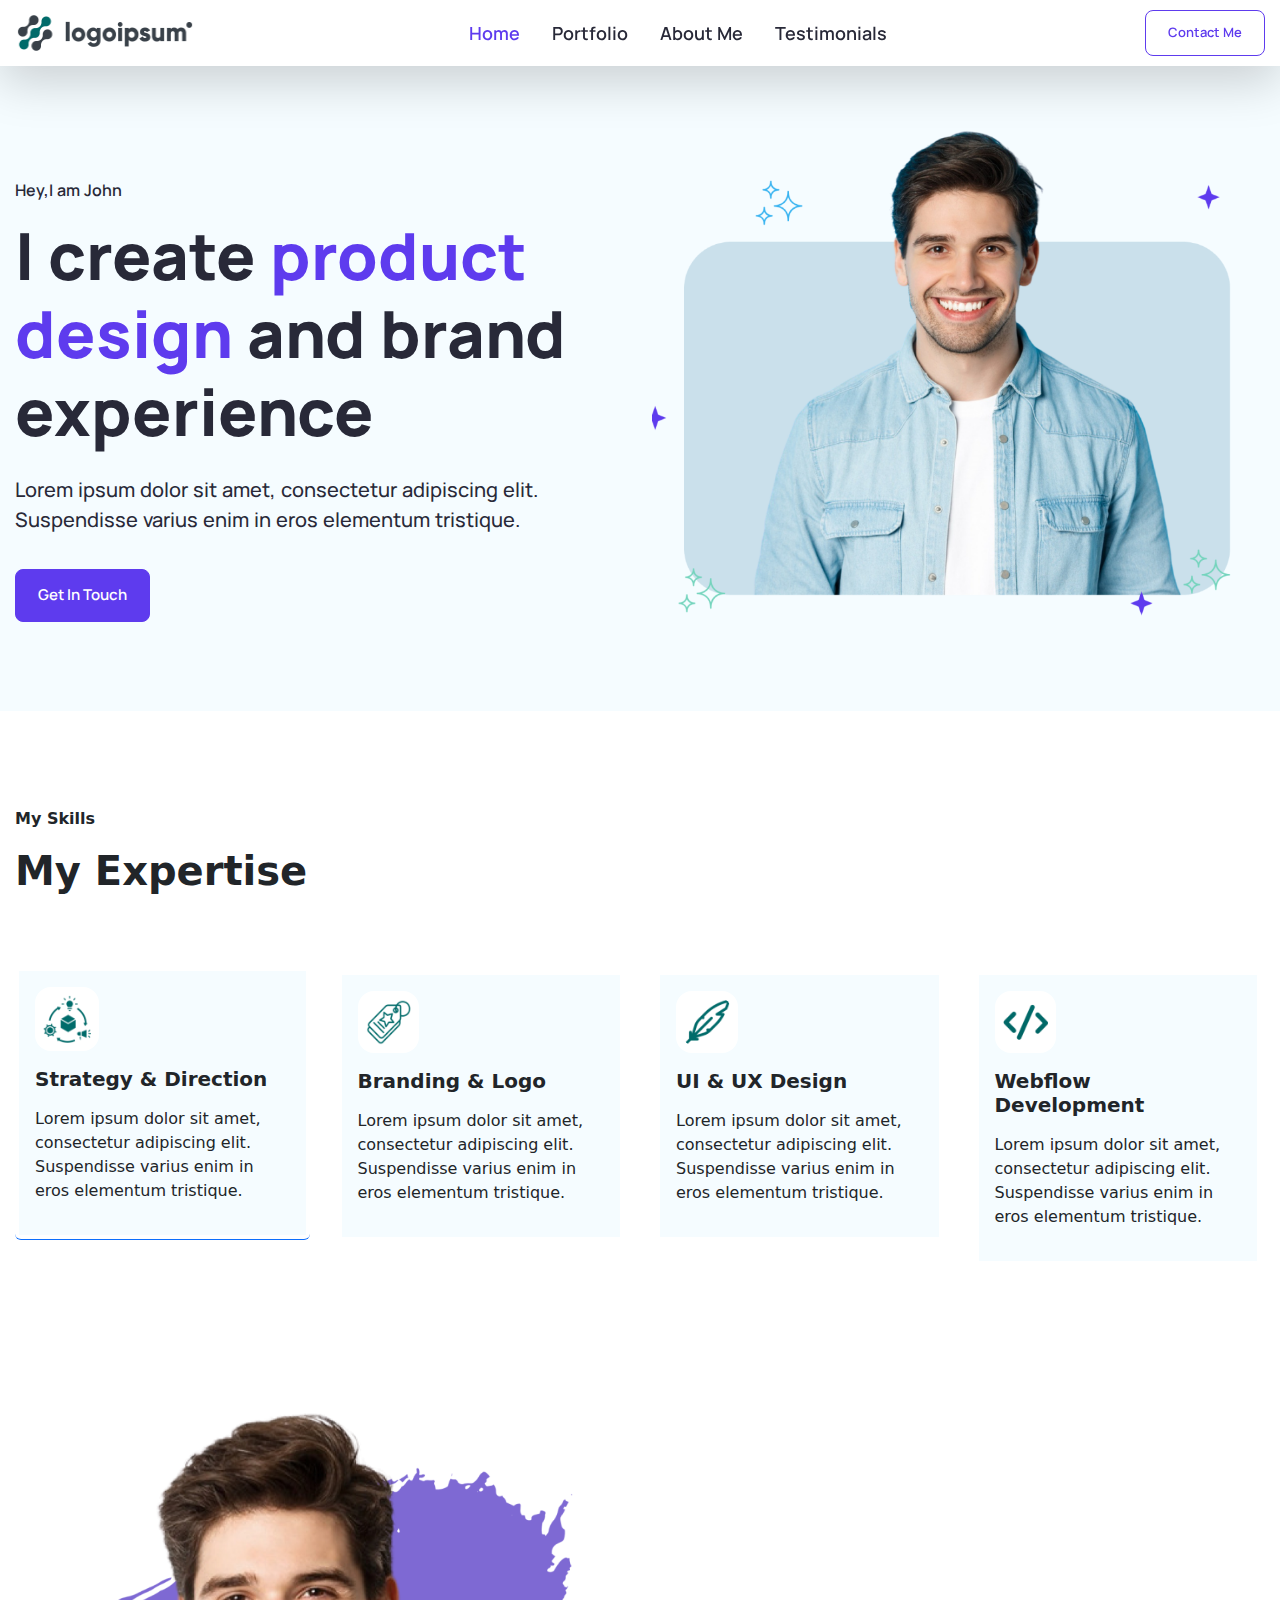
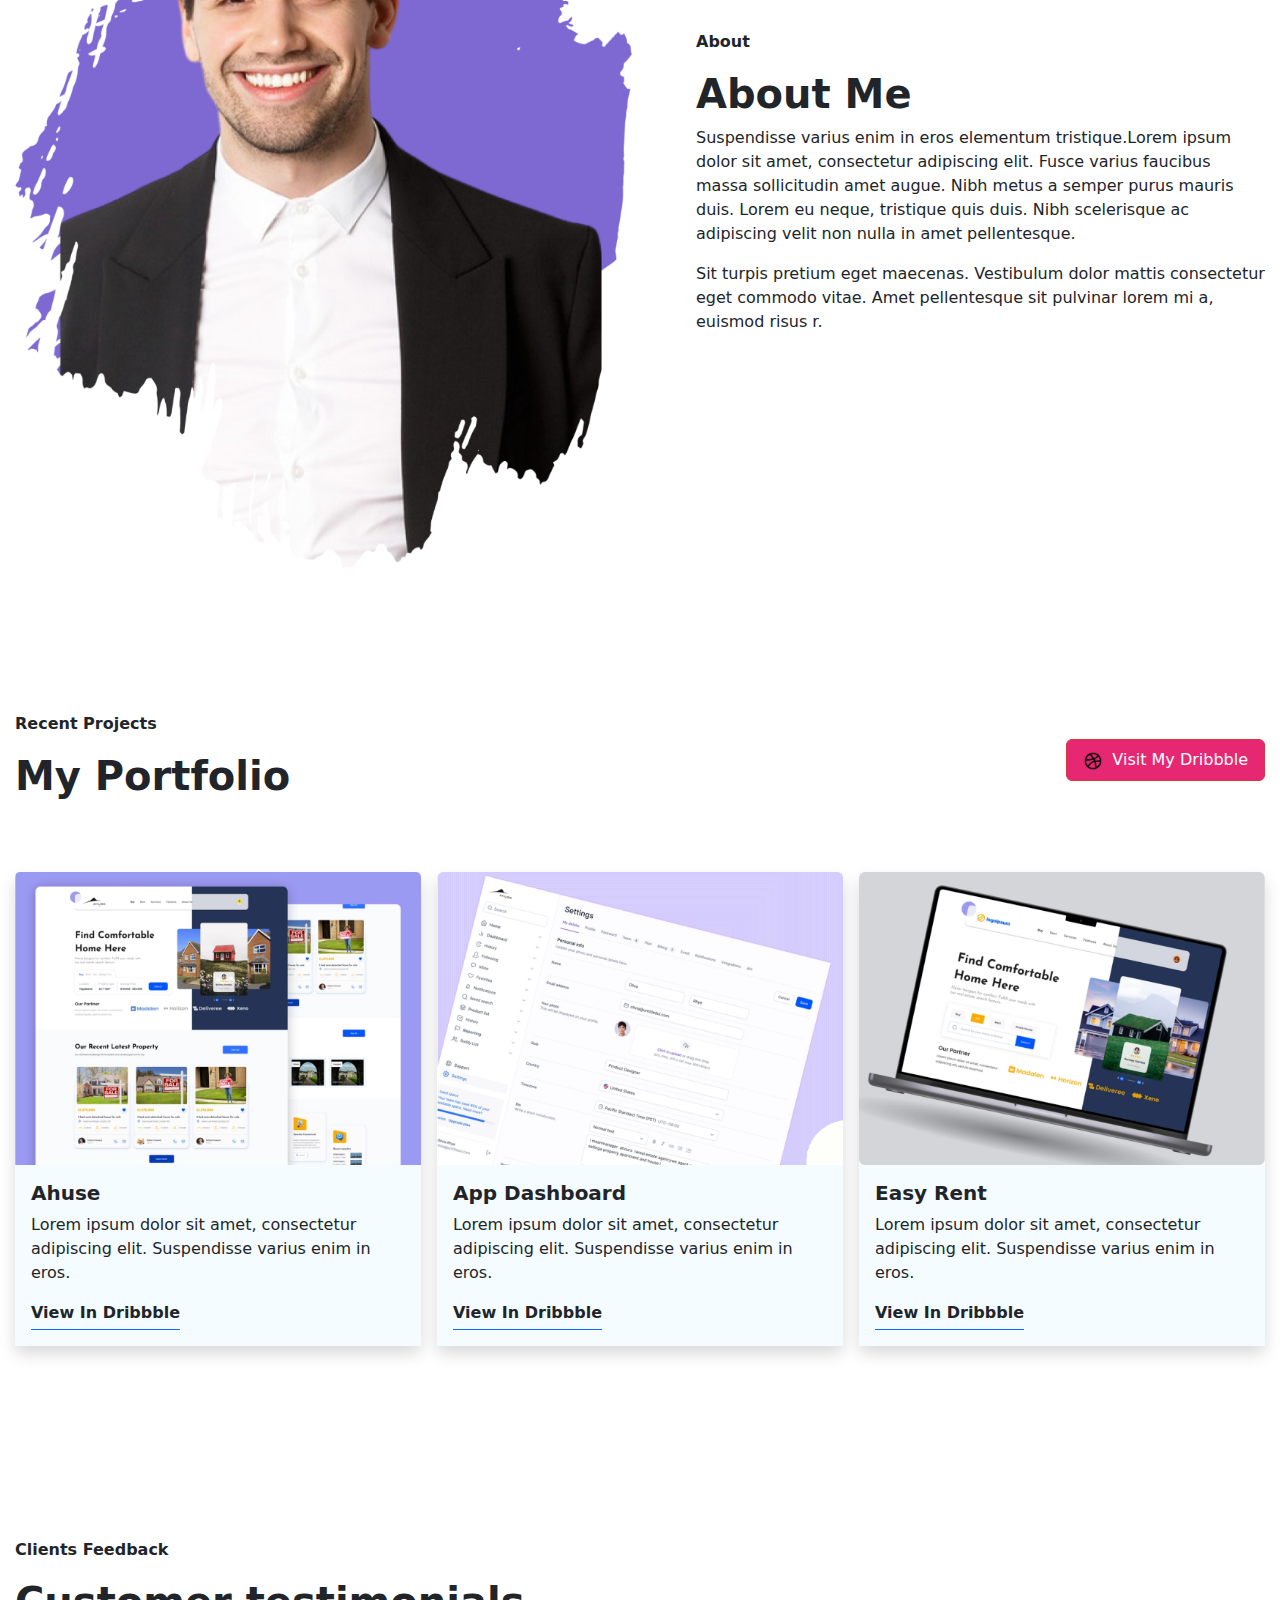
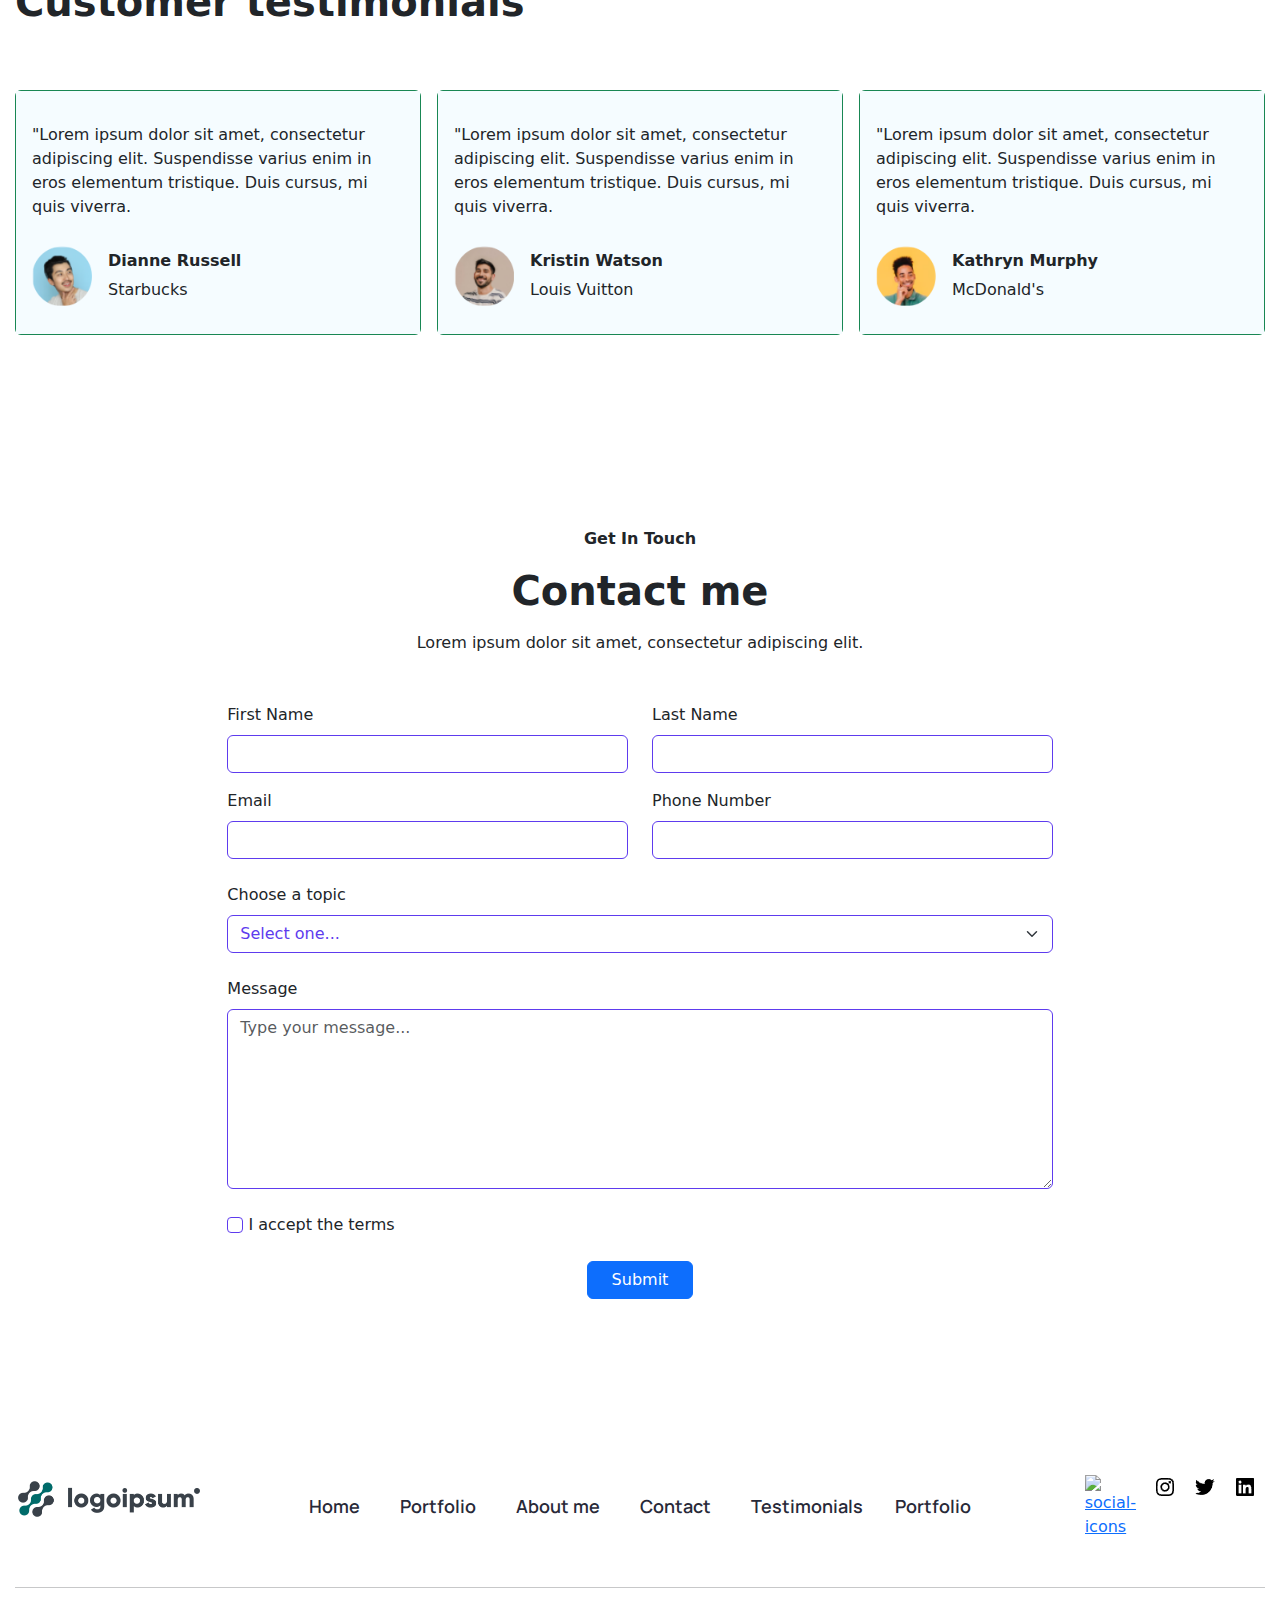
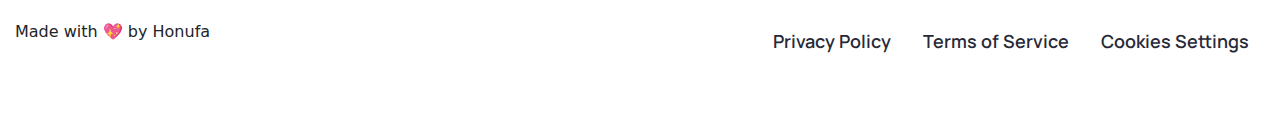
==== commit b439bcfb: "comments 5" ====
--- a/index.html
+++ b/index.html
@@ -178,7 +178,7 @@
           <div class="about-content ms-lg-5 ms-0 mt-5 mt-lg-0">
             <p class="fw-semibold">About</p>
             <h1 class="fw-bold fs-1">About Me</h1>
-            <p> s amet, consectetur adipiscing elit. Suspendisse varius enim in eros elementum tristique.Lorem ipsum dolor sit amet, consectetur adipiscing elit. Fusce varius faucibus massa sollicitudin amet augue. Nibh metus a semper purus mauris duis. Lorem eu neque, tristique quis duis. Nibh scelerisque ac adipiscing velit non nulla in amet pellentesque.</p>
+            <p>Suspendisse varius enim in eros elementum tristique.Lorem ipsum dolor sit amet, consectetur adipiscing elit. Fusce varius faucibus massa sollicitudin amet augue. Nibh metus a semper purus mauris duis. Lorem eu neque, tristique quis duis. Nibh scelerisque ac adipiscing velit non nulla in amet pellentesque.</p>
             <p>Sit turpis pretium eget maecenas. Vestibulum dolor mattis consectetur eget commodo vitae. Amet pellentesque sit pulvinar lorem mi a, euismod risus r.</p>
           </div>
         </div>
